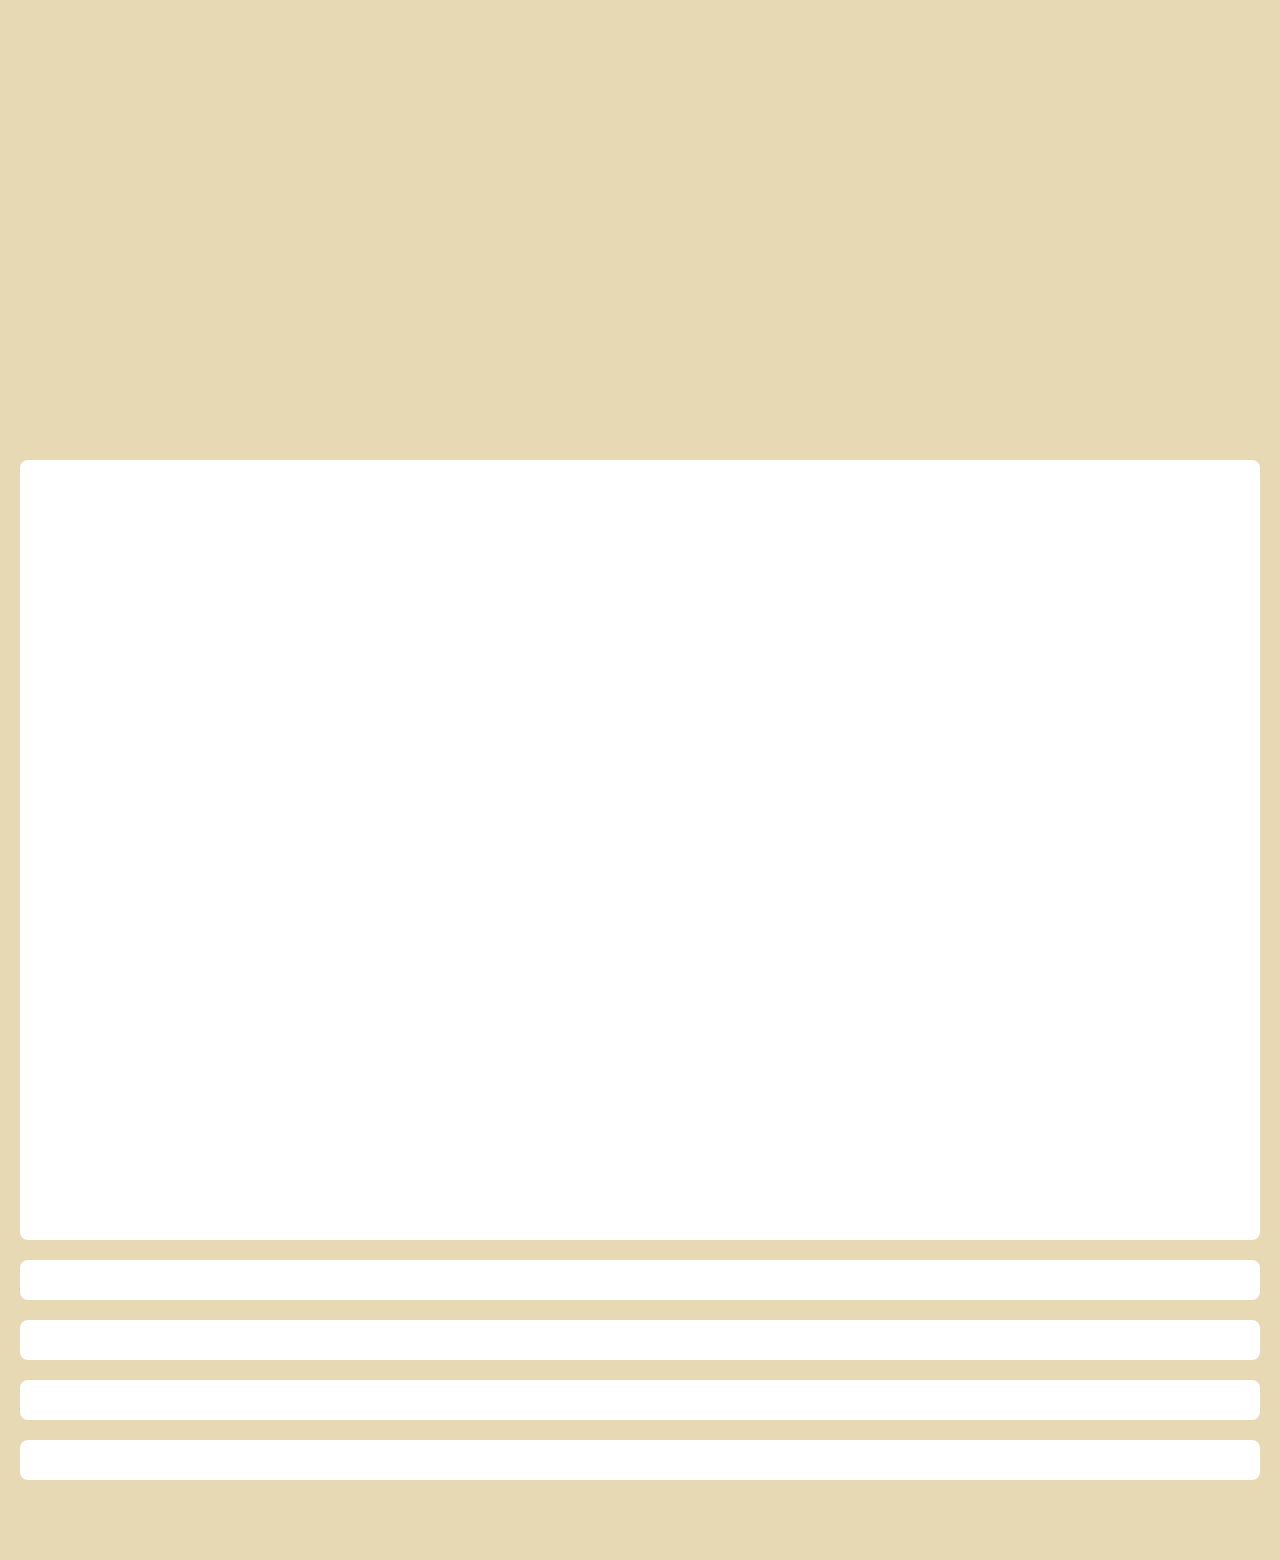
==== index.html @ 67783541 "Merge branch 'main' into feature/fights-map" ====
<!doctype html>
<html>
<head>
<meta charset="utf-8">
    <meta name="description" content="">
    <meta name="viewport" content="width=device-width, initial-scale=1">

    <!-- load bootstrap library -->
    <link href="https://cdn.jsdelivr.net/npm/bootstrap@5.3.3/dist/css/bootstrap.min.css" rel="stylesheet" integrity="sha384-QWTKZyjpPEjISv5WaRU9OFeRpok6YctnYmDr5pNlyT2bRjXh0JMhjY6hW+ALEwIH" crossorigin="anonymous">

    <!-- loading  stylesheet -->
    <link rel="stylesheet" href="css/style.css">
    <!-- TODO: Update title -->
    <title>CSC316 PROJECT </title>
</head>
<body>

<!-- load boostrap script-->
<script src="https://cdn.jsdelivr.net/npm/bootstrap@5.3.3/dist/js/bootstrap.bundle.min.js" integrity="sha384-YvpcrYf0tY3lHB60NNkmXc5s9fDVZLESaAA55NDzOxhy9GkcIdslK1eN7N6jIeHz" crossorigin="anonymous"></script>


<!-- containers for the visualization, one div per frame  -->
<div class="canvas" id="frame1"></div>

<div class="canvas" id="frame2"></div>

<div class="canvas" id="frame3"></div>

<div class="canvas" id="frame4"></div>

<div class="canvas" id="frame4_1"></div>

<div class="canvas" id="frame5">
    <div class="tooltip" id="tooltip"></div>
</div>

<div class="canvas" id="frame6"></div>


<!-- Load D3 -->
<script src="https://d3js.org/d3.v7.min.js"></script>

<!-- TODO: implementation scripts -->
<!--<script src="js/main.js"></script>-->
<script src="js/frame1.js"></script>
<script src="js/fights_network.js"></script>
<script src="js/fights_bubbles.js"></script>
<script src="js/frame4_1_moral_ring.js"></script>
<script src="js/element_bending.js"></script>
<script src="js/themes_timeline.js"></script>
<script src="js/themes.js"></script>

<script>

</script>

</body>
</html>
---- css/style.css ----
/* CSC316 Project Styles */

/* ── GOOGLE FONTS ── */
@import url('https://fonts.googleapis.com/css2?family=Uncial+Antiqua&family=Philosopher:ital,wght@0,400;0,700;1,400&display=swap');

/* ── VARIABLES ── */
:root {
	--parchment:    #e8d9b5;
	--parchment-lt: #f0e6cc;
	--ink:          #2c1f0e;
	--ink-faded:    #5a3e22;
	--ink-ghost:    rgba(44,31,14,0.22);
}

/* ── PAGE ── */
html, body {
	background-color: var(--parchment) !important;
	font-family: 'Philosopher', serif;
	color: var(--ink);
	min-height: 100vh;
}

h1, h2, h3, h4, h5, h6 {
	font-family: 'Uncial Antiqua', cursive;
	color: var(--ink);
	letter-spacing: 0.06em;
}

body {
	margin: 0;
	padding: 0;
	background-color: #ffffff;
	font-family: 'Helvetica Neue', Arial, sans-serif;
}

.canvas {
	width: 100%;
	max-width: 1500px;
	margin: 40px auto;
	display: flex;
	justify-content: center;
	align-items: center;
}

/* Frame 1:Intro */

#frame1 {
	min-height: 400px;
	display: flex;
	justify-content: center;
	background-color: var(--parchment);
	align-items: center;
}

/* Frame 2: Element Bending Visualization */
#frame2 {
	min-height: 780px;
}

#frame2 svg {
	box-shadow: 0 4px 24px rgba(0, 0, 0, 0.4);
	border-radius: 12px;
}

#frame3 {
	display: flex;
	flex-direction: column;
	align-items: center;
	gap: 24px;
	width: 100%;
}

#frame3 svg {
  display: block;
  width: 800px;
  height: 800px;
  margin: 0;
}

.frame3-viz-row {
	display: flex;
	justify-content: center;
	align-items: flex-start;
	gap: 40px;
	width: 100%;
}

.frame3-intro h2 {
	font-family: 'Philosopher', serif;
	font-style: italic;
}
/* Avatar Bubble Chart Styles */

body {
	font-family: 'Segoe UI', Tahoma, Geneva, Verdana, sans-serif;
	margin: 0;
	padding: 20px;
	background-color: white;
}

.canvas {
	background-color: white;
	margin: 20px auto;
	border-radius: 8px;
	/* box-shadow: 0 2px 8px rgba(0, 0, 0, 0.1); */
	padding: 20px;
	max-width: 1250px;
}

svg {
	display: block;
	margin: 0 auto;
	background-color: white;
}

/* Bubble styles */
.bubble {
	cursor: pointer;
	transition: all 0.2s ease;
}

.bubble:hover {
	filter: drop-shadow(0 0 8px rgba(0, 0, 0, 0.4));
}

/* Chart title */
.chart-title {
	fill: #333;
}

/* Book labels */
.book-label {
	opacity: 0.7;
}

/* Tooltip - styles are mostly inline in JS, but adding some backup */
.tooltip {
	line-height: 1.6;
}

.tooltip strong {
	color: #fff;
}

/* Legend */
.legend text {
	fill: #333;
}

/* Optional: Add controls container */
.controls {
	text-align: center;
	margin: 20px 0;
}

.controls button {
	margin: 0 5px;
	padding: 10px 20px;
	border: 2px solid #ddd;
	background: white;
	border-radius: 5px;
	cursor: pointer;
	font-size: 14px;
	transition: all 0.3s ease;
}

.controls button:hover {
	background: #f0f0f0;
	border-color: #999;
}

.controls button.active {
	background: #333;
	color: white;
	border-color: #333;
}

/* Responsive design */
@media (max-width: 1280px) {
	svg {
		max-width: 100%;
		height: auto;
	}
}

/* Frame 6: Theme Timeline  */

#frame6 {
	background-color: var(--parchment);
	padding:10px;
}


/* filter buttons */
#atla-filters {
	display: flex;
	justify-content: center;
	gap: 10px;
	flex-wrap: wrap;
	flex-direction: column;
	margin-bottom: 16px;
}

.atla-btn {
	padding: 7px 18px;
	border: 1.5px solid;
	border-radius: 3px;
	cursor: pointer;
	background: rgba(255,255,255,0.3);
	font-family: 'Uncial Antiqua', cursive;
	font-size: 12px;
	letter-spacing: 0.05em;
	transition: opacity 0.2s, transform 0.15s;
}

.atla-btn:hover   { transform: translateY(-1px); }
.atla-btn.inactive { opacity: 0.35; background: transparent; }

/* chart  */
#atla-vis {
	display: block;
	width: 100%;
	height: 650px;
	background-color: var(--parchment);
}

/* themes hover tooltip */
#atla-tooltip {
	position: fixed;
	pointer-events: none;
	opacity: 0;
	transition: opacity 0.15s;
	z-index: 999;
	max-width: 280px;
}

#atla-tooltip.visible { opacity: 1; }

.atla-tt-inner {
	background: var(--parchment-lt);
	border: 1px solid var(--ink-ghost);
	border-radius: 4px;
	padding: 12px 14px;
	box-shadow: 2px 4px 14px rgba(44,31,14,0.2);
}

#atla-tt-label {
	font-size: 10px;
	color: var(--ink-faded);
	font-style: italic;
	margin: 0 0 3px;
}

#atla-tt-title {
	font-family: 'Uncial Antiqua', cursive;
	font-size: 13px;
	color: var(--ink);
	margin: 0 0 8px;
}

#atla-tt-themes {
	font-size: 11px;
	display: flex;
	gap: 8px;
	flex-wrap: wrap;
	margin-bottom: 8px;
}

#atla-tt-desc {
	font-size: 11px;
	font-style: italic;
	color: var(--ink-faded);
	margin: 0;
	line-height: 1.5;
}
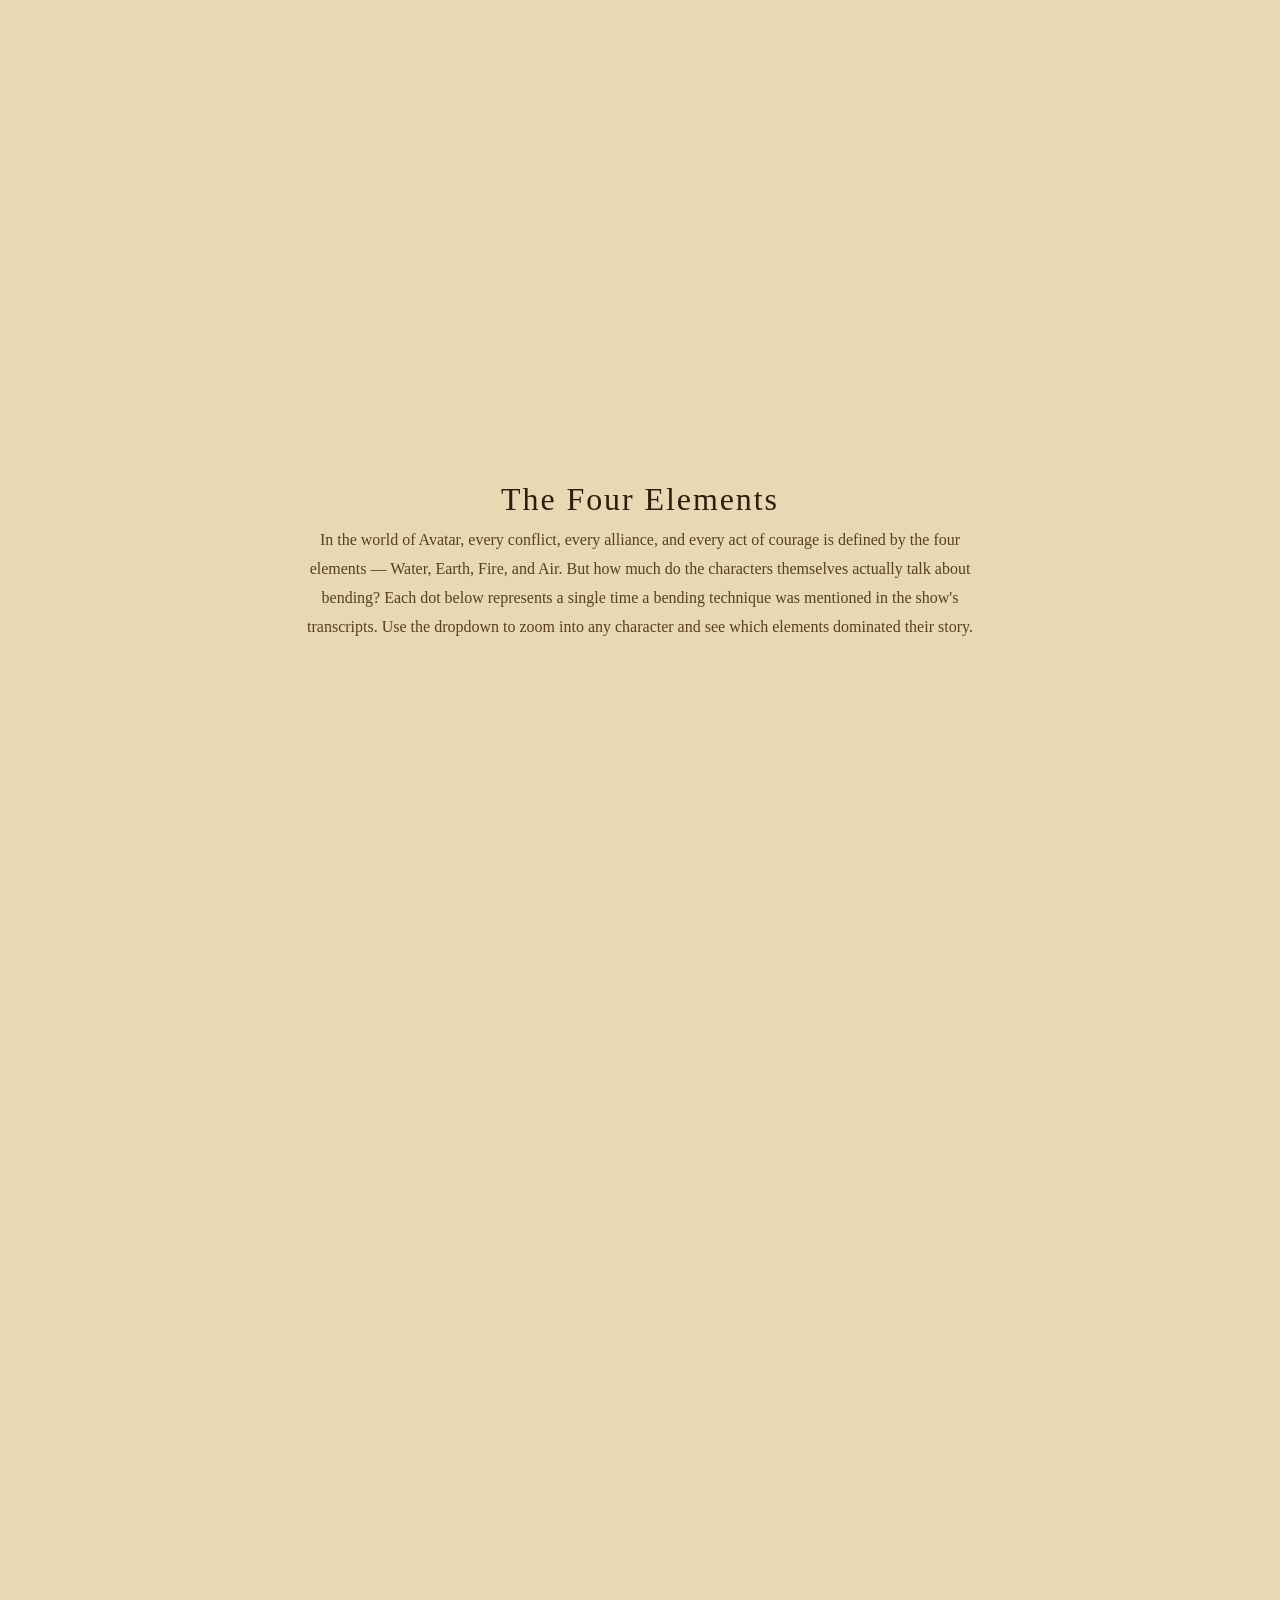
==== commit 176020ff: "Merge pull request #15 from carolinexuxy/feature/element-bending-character-filter Element bending vi" ====
--- a/index.html
+++ b/index.html
@@ -22,6 +22,16 @@
 <!-- containers for the visualization, one div per frame  -->
 <div class="canvas" id="frame1"></div>
 
+<div class="canvas" id="frame2-text" style="flex-direction:column; max-width:720px; text-align:center; padding: 0 24px;">
+  <h2>The Four Elements</h2>
+  <p style="font-size:16px; line-height:1.8; color:var(--ink-faded);">
+    In the world of Avatar, every conflict, every alliance, and every act of courage is defined by the four elements —
+    Water, Earth, Fire, and Air. But how much do the characters themselves actually talk about bending?
+    Each dot below represents a single time a bending technique was mentioned in the show's transcripts.
+    Use the dropdown to zoom into any character and see which elements dominated their story.
+  </p>
+</div>
+
 <div class="canvas" id="frame2"></div>
 
 <div class="canvas" id="frame3"></div>
@@ -43,7 +53,6 @@
 <!-- TODO: implementation scripts -->
 <!--<script src="js/main.js"></script>-->
 <script src="js/frame1.js"></script>
-<script src="js/fights_network.js"></script>
 <script src="js/fights_bubbles.js"></script>
 <script src="js/frame4_1_moral_ring.js"></script>
 <script src="js/element_bending.js"></script>
--- a/css/style.css
+++ b/css/style.css
@@ -17,6 +17,8 @@
 	background-color: var(--parchment) !important;
 	font-family: 'Philosopher', serif;
 	color: var(--ink);
+	margin: 0;
+	padding: 0;
 	min-height: 100vh;
 }
 
@@ -26,23 +28,17 @@
 	letter-spacing: 0.06em;
 }
 
-body {
-	margin: 0;
-	padding: 0;
-	background-color: #ffffff;
-	font-family: 'Helvetica Neue', Arial, sans-serif;
-}
-
 .canvas {
 	width: 100%;
 	max-width: 1500px;
 	margin: 40px auto;
 	display: flex;
+	flex-direction: column;
 	justify-content: center;
 	align-items: center;
 }
 
-/* Frame 1:Intro */
+/* Frame 1: Intro */
 
 #frame1 {
 	min-height: 400px;
@@ -54,63 +50,19 @@
 
 /* Frame 2: Element Bending Visualization */
 #frame2 {
-	min-height: 780px;
-}
-
-#frame2 svg {
-	box-shadow: 0 4px 24px rgba(0, 0, 0, 0.4);
-	border-radius: 12px;
-}
-
-#frame3 {
-	display: flex;
+	min-height: 820px;
 	flex-direction: column;
-	align-items: center;
-	gap: 24px;
-	width: 100%;
-}
-
-#frame3 svg {
-  display: block;
-  width: 800px;
-  height: 800px;
-  margin: 0;
-}
-
-.frame3-viz-row {
-	display: flex;
-	justify-content: center;
-	align-items: flex-start;
-	gap: 40px;
-	width: 100%;
-}
-
-.frame3-intro h2 {
-	font-family: 'Philosopher', serif;
-	font-style: italic;
-}
-/* Avatar Bubble Chart Styles */
-
-body {
-	font-family: 'Segoe UI', Tahoma, Geneva, Verdana, sans-serif;
-	margin: 0;
-	padding: 20px;
-	background-color: white;
-}
-
-.canvas {
-	background-color: white;
-	margin: 20px auto;
-	border-radius: 8px;
-	/* box-shadow: 0 2px 8px rgba(0, 0, 0, 0.1); */
-	padding: 20px;
-	max-width: 1250px;
-}
+}
+
+
+#frame3_1 {
+	overflow-x: auto;
+	overflow-y: auto;
+}/* Avatar Bubble Chart Styles */
 
 svg {
 	display: block;
 	margin: 0 auto;
-	background-color: white;
 }
 
 /* Bubble styles */
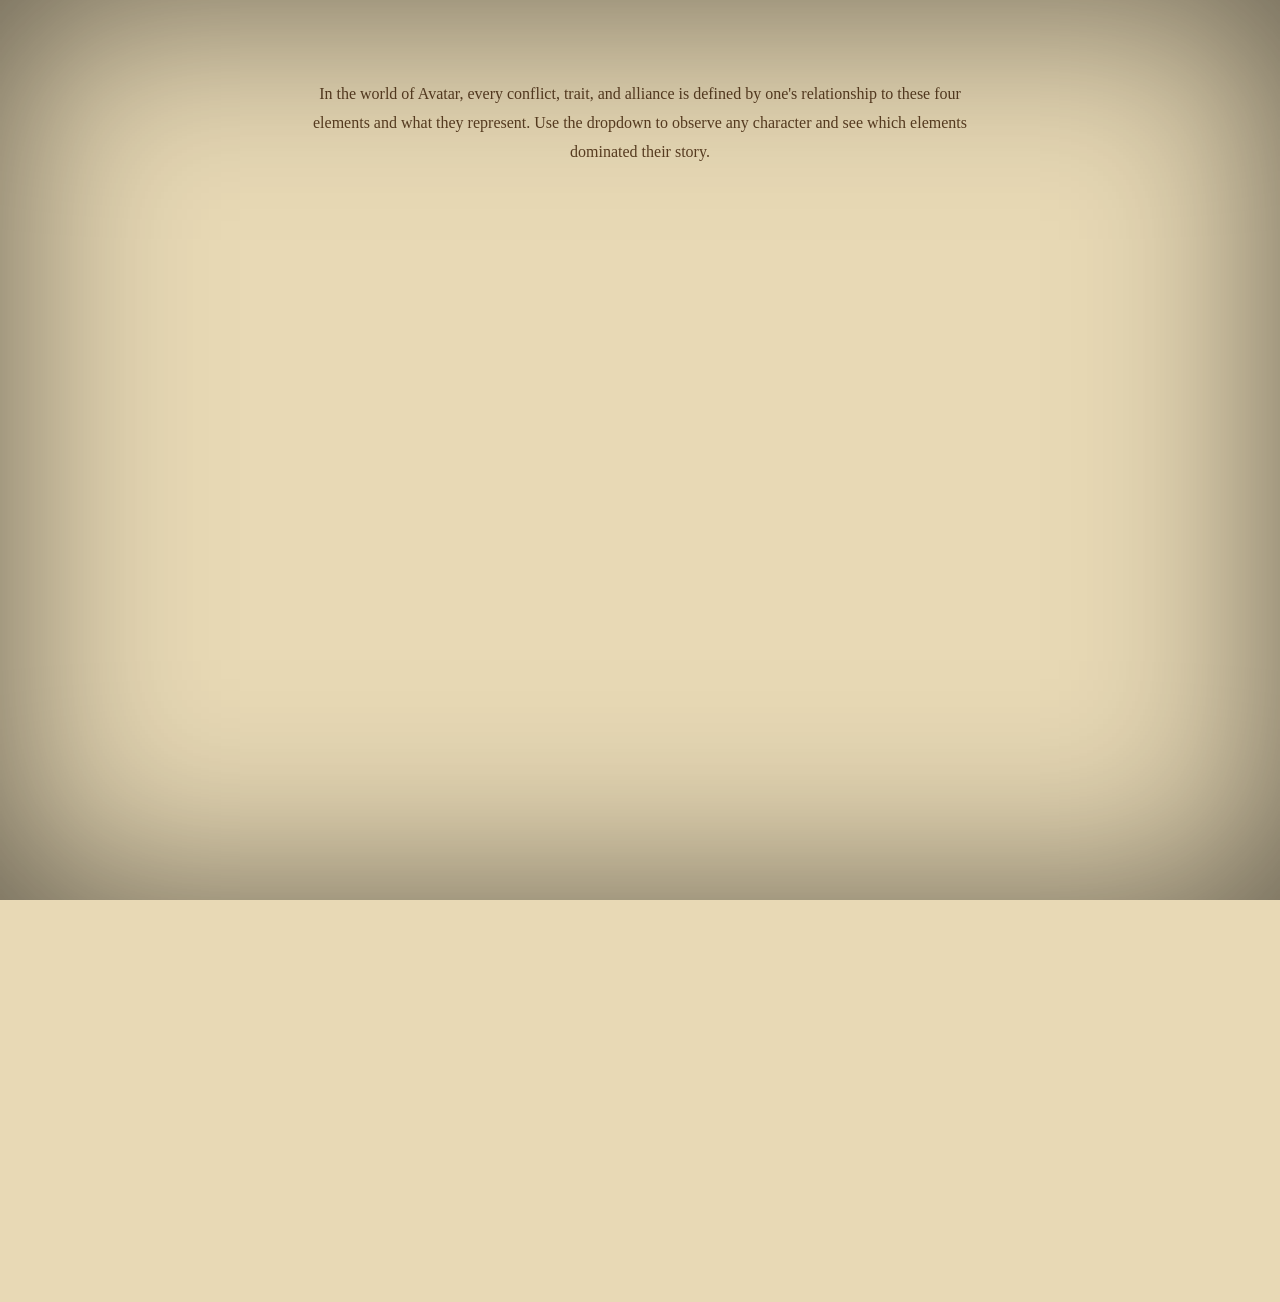
==== commit 2773326c: "Updated Intro frame, included "meet the elements" section"" ====
--- a/index.html
+++ b/index.html
@@ -10,25 +10,20 @@
 
     <!-- loading  stylesheet -->
     <link rel="stylesheet" href="css/style.css">
-    <!-- TODO: Update title -->
-    <title>CSC316 PROJECT </title>
+    <title>CSC316 PROJECT</title>
 </head>
 <body>
 
 <!-- load boostrap script-->
 <script src="https://cdn.jsdelivr.net/npm/bootstrap@5.3.3/dist/js/bootstrap.bundle.min.js" integrity="sha384-YvpcrYf0tY3lHB60NNkmXc5s9fDVZLESaAA55NDzOxhy9GkcIdslK1eN7N6jIeHz" crossorigin="anonymous"></script>
 
-
 <!-- containers for the visualization, one div per frame  -->
 <div class="canvas" id="frame1"></div>
 
 <div class="canvas" id="frame2-text" style="flex-direction:column; max-width:720px; text-align:center; padding: 0 24px;">
-  <h2>The Four Elements</h2>
   <p style="font-size:16px; line-height:1.8; color:var(--ink-faded);">
-    In the world of Avatar, every conflict, every alliance, and every act of courage is defined by the four elements —
-    Water, Earth, Fire, and Air. But how much do the characters themselves actually talk about bending?
-    Each dot below represents a single time a bending technique was mentioned in the show's transcripts.
-    Use the dropdown to zoom into any character and see which elements dominated their story.
+    In the world of Avatar, every conflict, trait, and alliance is defined by one's relationship to these four elements and what they represent.
+    Use the dropdown to observe any character and see which elements dominated their story.
   </p>
 </div>
 
@@ -46,6 +41,7 @@
 
 <div class="canvas" id="frame6"></div>
 
+<div class="vignette"></div>
 
 <!-- Load D3 -->
 <script src="https://d3js.org/d3.v7.min.js"></script>
@@ -53,8 +49,10 @@
 <!-- TODO: implementation scripts -->
 <!--<script src="js/main.js"></script>-->
 <script src="js/frame1.js"></script>
+<script src="js/fights_network.js"></script>
 <script src="js/fights_bubbles.js"></script>
 <script src="js/frame4_1_moral_ring.js"></script>
+<script src="js/elemental_rings.js"></script>
 <script src="js/element_bending.js"></script>
 <script src="js/themes_timeline.js"></script>
 <script src="js/themes.js"></script>
--- a/css/style.css
+++ b/css/style.css
@@ -19,18 +19,28 @@
 	color: var(--ink);
 	margin: 0;
 	padding: 0;
-	min-height: 100vh;
+	overflow-y: auto;
+}
+.vignette {
+	position: fixed;
+	top: 0;
+	left: 0;
+	width: 100%;
+	height: 100%;
+	box-shadow: 0 0 200px rgba(0,0,0,0.6) inset;
+	pointer-events: none; /* Allows clicks to pass through */
+	z-index: 9999; /* Ensures it stays on top */
 }
 
 h1, h2, h3, h4, h5, h6 {
 	font-family: 'Uncial Antiqua', cursive;
-	color: var(--ink);
+	color: var(--ink-faded);
 	letter-spacing: 0.06em;
 }
 
 .canvas {
 	width: 100%;
-	max-width: 1500px;
+	max-width: 100vw;
 	margin: 40px auto;
 	display: flex;
 	flex-direction: column;
@@ -41,11 +51,16 @@
 /* Frame 1: Intro */
 
 #frame1 {
-	min-height: 400px;
-	display: flex;
-	justify-content: center;
-	background-color: var(--parchment);
+	display: flex;
+	justify-content: center;
 	align-items: center;
+}
+
+#frame1 svg {
+	display: block;
+	width: 100%;
+	height: 100%;
+	height: auto;
 }
 
 /* Frame 2: Element Bending Visualization */
@@ -55,10 +70,30 @@
 }
 
 
-#frame3_1 {
-	overflow-x: auto;
-	overflow-y: auto;
-}/* Avatar Bubble Chart Styles */
+#frame3 {
+	display: flex;
+	flex-direction: column;
+	align-items: center;
+	gap: 24px;
+	width: 100%;
+}
+
+#frame3 svg {
+  display: block;
+  width: auto;
+  height: auto;
+  margin: 0;
+}
+
+.frame3-viz-row {
+	display: flex;
+	justify-content: center;
+	align-items: flex-start;
+	gap: 40px;
+	width: 100%;
+}
+
+/* Avatar Bubble Chart Styles */
 
 svg {
 	display: block;
@@ -135,6 +170,25 @@
 	}
 }
 
+/* Frame 4: Character */
+#frame4_1 {
+    font-family: 'Uncial Antiqua', cursive;
+}
+
+.scrollbox::-webkit-scrollbar {
+  width: 0px;
+}
+
+.scrollbox:hover::-webkit-scrollbar {
+  width: 6px;
+}
+
+.scrollbox::-webkit-scrollbar-thumb {
+  background: rgba(0,0,0,0.35);
+  border-radius: 6px;
+}
+
+
 /* Frame 6: Theme Timeline  */
 
 #frame6 {
@@ -149,7 +203,7 @@
 	justify-content: center;
 	gap: 10px;
 	flex-wrap: wrap;
-	flex-direction: column;
+	flex-direction: row;
 	margin-bottom: 16px;
 }
 
@@ -172,7 +226,7 @@
 #atla-vis {
 	display: block;
 	width: 100%;
-	height: 650px;
+	height: 600px;
 	background-color: var(--parchment);
 }
 
@@ -219,7 +273,7 @@
 }
 
 #atla-tt-desc {
-	font-size: 11px;
+	font-size: 13px;
 	font-style: italic;
 	color: var(--ink-faded);
 	margin: 0;
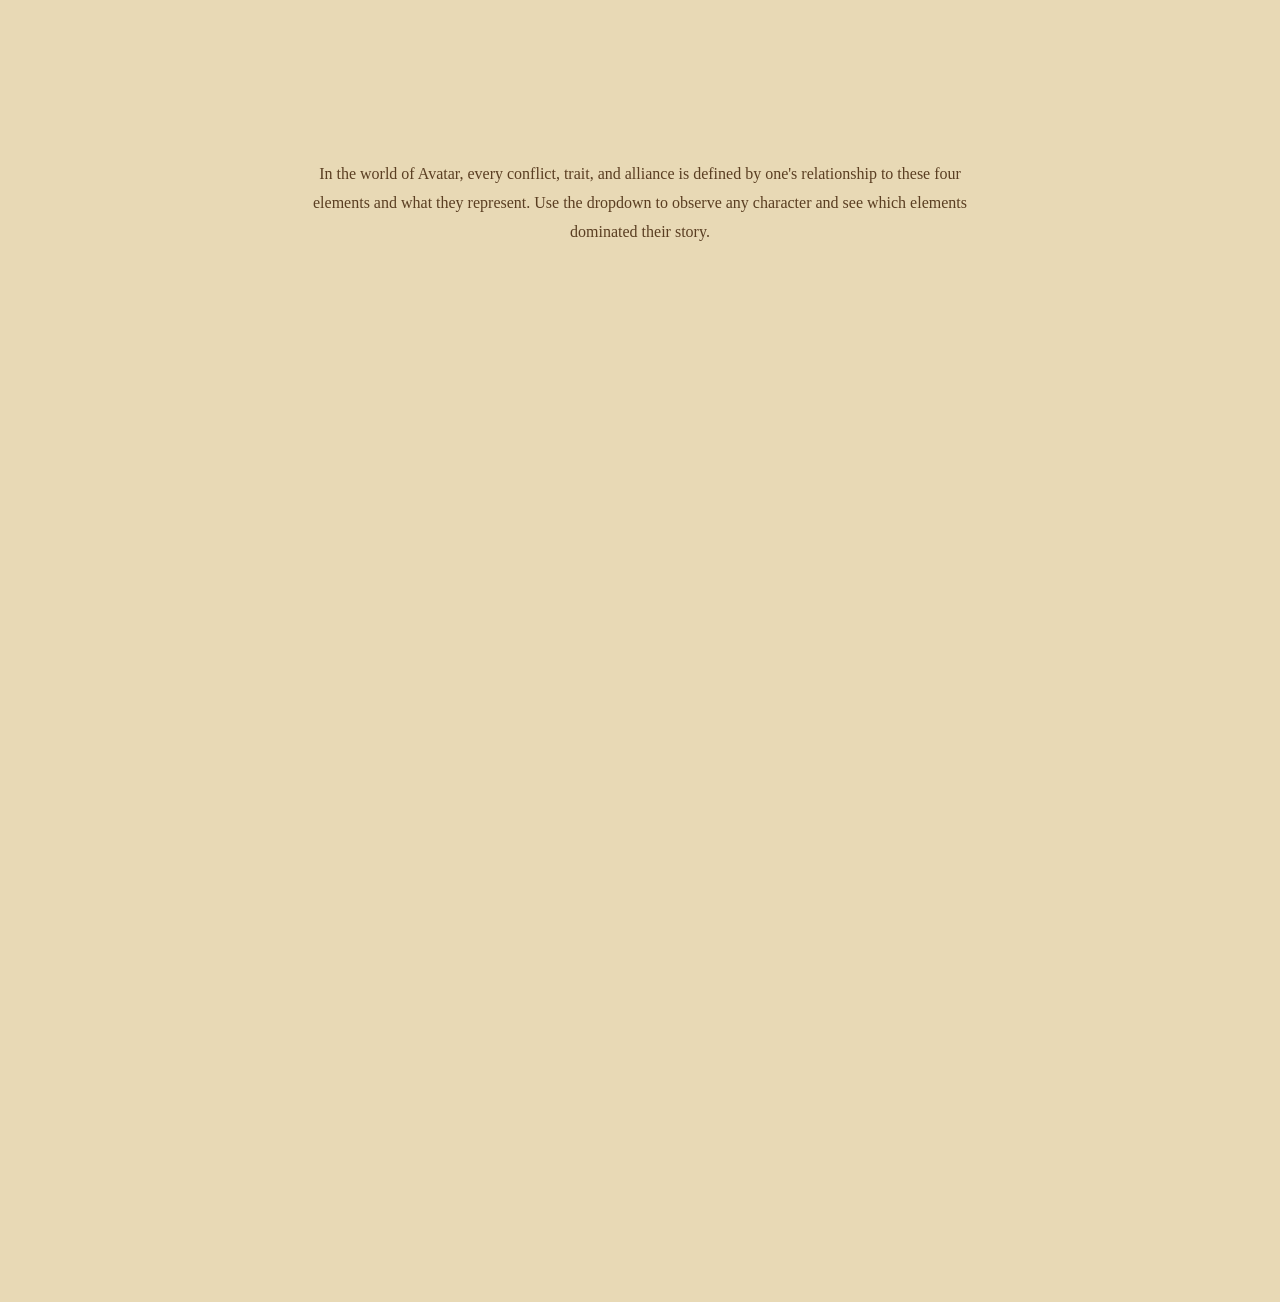
==== commit c607fa70: "improved character growth vis and included character introduction panel" ====
--- a/index.html
+++ b/index.html
@@ -20,20 +20,18 @@
 <!-- containers for the visualization, one div per frame  -->
 <div class="canvas" id="frame1"></div>
 
+<div class="canvas" id="frame4"></div>
+<div class="canvas" id="frame4_1"></div>
+
 <div class="canvas" id="frame2-text" style="flex-direction:column; max-width:720px; text-align:center; padding: 0 24px;">
   <p style="font-size:16px; line-height:1.8; color:var(--ink-faded);">
     In the world of Avatar, every conflict, trait, and alliance is defined by one's relationship to these four elements and what they represent.
     Use the dropdown to observe any character and see which elements dominated their story.
   </p>
 </div>
-
 <div class="canvas" id="frame2"></div>
 
 <div class="canvas" id="frame3"></div>
-
-<div class="canvas" id="frame4"></div>
-
-<div class="canvas" id="frame4_1"></div>
 
 <div class="canvas" id="frame5">
     <div class="tooltip" id="tooltip"></div>
@@ -51,6 +49,7 @@
 <script src="js/frame1.js"></script>
 <script src="js/fights_network.js"></script>
 <script src="js/fights_bubbles.js"></script>
+<script src="js/character.js"></script>
 <script src="js/frame4_1_moral_ring.js"></script>
 <script src="js/elemental_rings.js"></script>
 <script src="js/element_bending.js"></script>
--- a/css/style.css
+++ b/css/style.css
@@ -27,7 +27,7 @@
 	left: 0;
 	width: 100%;
 	height: 100%;
-	box-shadow: 0 0 200px rgba(0,0,0,0.6) inset;
+	/* box-shadow: 0 0 200px rgba(0,0,0,0.6) inset; */
 	pointer-events: none; /* Allows clicks to pass through */
 	z-index: 9999; /* Ensures it stays on top */
 }
@@ -171,16 +171,18 @@
 }
 
 /* Frame 4: Character */
-#frame4_1 {
+/* #frame4_1 {
     font-family: 'Uncial Antiqua', cursive;
-}
+} */
 
 .scrollbox::-webkit-scrollbar {
   width: 0px;
+  height: 0px;
 }
 
 .scrollbox:hover::-webkit-scrollbar {
   width: 6px;
+  height: 8px;
 }
 
 .scrollbox::-webkit-scrollbar-thumb {
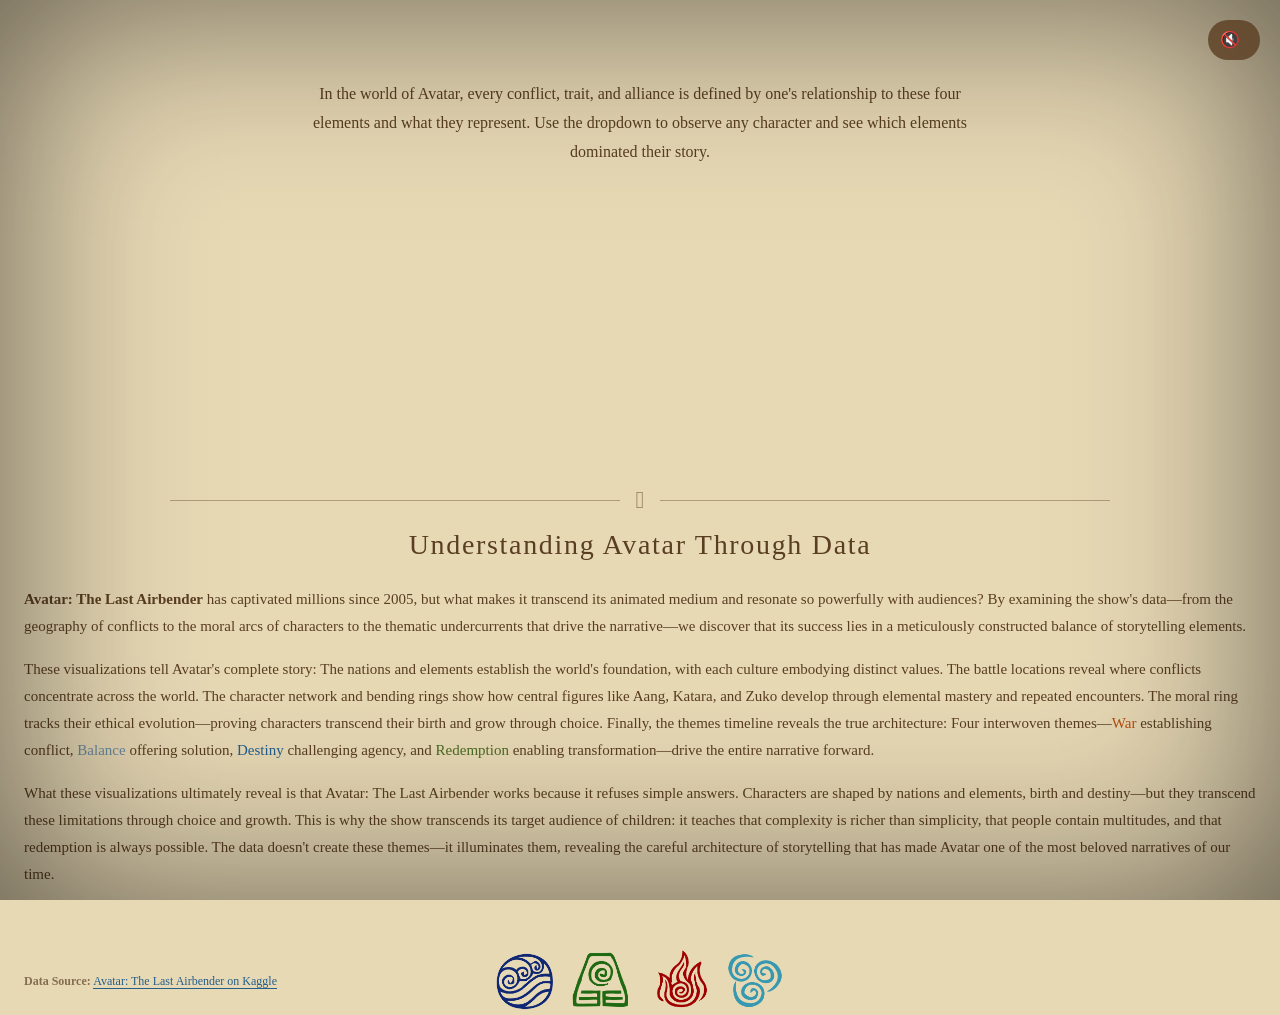
==== commit 7fd8e8cd: "Added: - concluding paragraph - background music (ATLA theme extended) +  volume slider Note: the 4 " ====
--- a/index.html
+++ b/index.html
@@ -1,5 +1,5 @@
 <!doctype html>
-<html>
+<html data-bs-theme="light">
 <head>
 <meta charset="utf-8">
     <meta name="description" content="">
@@ -11,8 +11,25 @@
     <!-- loading  stylesheet -->
     <link rel="stylesheet" href="css/style.css">
     <title>CSC316 PROJECT</title>
+    <style>
+        #audio-control:hover #volume-slider {
+            width: 100px !important;
+            opacity: 1 !important;
+        }
+    </style>
 </head>
 <body>
+
+<!-- Background Audio -->
+<audio id="bg-audio" autoplay loop style="display: none;">
+    <source src="img/ATLA-Music.mp3" type="audio/mpeg">
+</audio>
+
+<!-- Audio Control Button -->
+<div id="audio-control" style="position: fixed; top: 20px; right: 20px; z-index: 10000; display: flex; align-items: center; gap: 8px; background: rgba(90, 62, 34, 0.8); padding: 8px 12px; border-radius: 20px; transition: width 0.3s ease;">
+    <button id="audio-toggle" style="padding: 0; background: none; border: none; color: #e8d9b5; font-size: 16px; cursor: pointer; flex-shrink: 0;">🔊</button>
+    <input id="volume-slider" type="range" min="0" max="100" value="30" style="width: 0px; opacity: 0; cursor: pointer; accent-color: #b84e10; transition: width 0.3s ease, opacity 0.3s ease;">
+</div>
 
 <!-- load boostrap script-->
 <script src="https://cdn.jsdelivr.net/npm/bootstrap@5.3.3/dist/js/bootstrap.bundle.min.js" integrity="sha384-YvpcrYf0tY3lHB60NNkmXc5s9fDVZLESaAA55NDzOxhy9GkcIdslK1eN7N6jIeHz" crossorigin="anonymous"></script>
@@ -20,18 +37,20 @@
 <!-- containers for the visualization, one div per frame  -->
 <div class="canvas" id="frame1"></div>
 
-<div class="canvas" id="frame4"></div>
-<div class="canvas" id="frame4_1"></div>
-
 <div class="canvas" id="frame2-text" style="flex-direction:column; max-width:720px; text-align:center; padding: 0 24px;">
   <p style="font-size:16px; line-height:1.8; color:var(--ink-faded);">
     In the world of Avatar, every conflict, trait, and alliance is defined by one's relationship to these four elements and what they represent.
     Use the dropdown to observe any character and see which elements dominated their story.
   </p>
 </div>
+
 <div class="canvas" id="frame2"></div>
 
 <div class="canvas" id="frame3"></div>
+
+<div class="canvas" id="frame4"></div>
+
+<div class="canvas" id="frame4-1"></div>
 
 <div class="canvas" id="frame5">
     <div class="tooltip" id="tooltip"></div>
@@ -39,7 +58,11 @@
 
 <div class="canvas" id="frame6"></div>
 
+
 <div class="vignette"></div>
+
+<!-- Summary Section -->
+<div id="summary"></div>
 
 <!-- Load D3 -->
 <script src="https://d3js.org/d3.v7.min.js"></script>
@@ -49,15 +72,62 @@
 <script src="js/frame1.js"></script>
 <script src="js/fights_network.js"></script>
 <script src="js/fights_bubbles.js"></script>
-<script src="js/character.js"></script>
 <script src="js/frame4_1_moral_ring.js"></script>
 <script src="js/elemental_rings.js"></script>
 <script src="js/element_bending.js"></script>
 <script src="js/themes_timeline.js"></script>
 <script src="js/themes.js"></script>
+<script src="js/summary.js"></script>
 
 <script>
+// Background Audio Toggle and Volume Control
+const bgAudio = document.getElementById("bg-audio");
+const audioToggle = document.getElementById("audio-toggle");
+const volumeSlider = document.getElementById("volume-slider");
+let isPlaying = true;
 
+// Set initial volume
+bgAudio.volume = 0.3;
+
+// Try to autoplay (browsers require user interaction for audio)
+bgAudio.play().catch(() => {
+    isPlaying = false;
+    audioToggle.textContent = "🔇";
+});
+
+// Toggle mute/unmute
+audioToggle.addEventListener("click", () => {
+    if (isPlaying) {
+        bgAudio.pause();
+        audioToggle.textContent = "🔇";
+        isPlaying = false;
+    } else {
+        bgAudio.play();
+        audioToggle.textContent = "🔊";
+        isPlaying = true;
+    }
+});
+
+// Volume slider control
+volumeSlider.addEventListener("input", (e) => {
+    const volume = e.target.value / 100;
+    bgAudio.volume = volume;
+    
+    // Update icon based on volume
+    if (volume === 0) {
+        audioToggle.textContent = "🔇";
+    } else if (volume < 0.5) {
+        audioToggle.textContent = "🔉";
+    } else {
+        audioToggle.textContent = "🔊";
+    }
+});
+
+// Update button state if audio ends
+bgAudio.addEventListener("ended", () => {
+    bgAudio.currentTime = 0;
+    bgAudio.play();
+});
 </script>
 
 </body>
--- a/css/style.css
+++ b/css/style.css
@@ -9,31 +9,32 @@
 	--parchment-lt: #f0e6cc;
 	--ink:          #2c1f0e;
 	--ink-faded:    #5a3e22;
-	--ink-ghost:    rgba(44,31,14,0.22);
+	--ink-ghost:    rgb(44 31 14 / 22%);
 }
 
 /* ── PAGE ── */
 html, body {
 	background-color: var(--parchment) !important;
-	font-family: 'Philosopher', serif;
+	font-family: Philosopher, serif;
 	color: var(--ink);
 	margin: 0;
 	padding: 0;
 	overflow-y: auto;
 }
+
 .vignette {
 	position: fixed;
 	top: 0;
 	left: 0;
 	width: 100%;
 	height: 100%;
-	/* box-shadow: 0 0 200px rgba(0,0,0,0.6) inset; */
+	box-shadow: 0 0 200px rgb(0 0 0 / 60%) inset;
 	pointer-events: none; /* Allows clicks to pass through */
 	z-index: 9999; /* Ensures it stays on top */
 }
 
 h1, h2, h3, h4, h5, h6 {
-	font-family: 'Uncial Antiqua', cursive;
+	font-family: "Uncial Antiqua", cursive;
 	color: var(--ink-faded);
 	letter-spacing: 0.06em;
 }
@@ -48,6 +49,13 @@
 	align-items: center;
 }
 
+/* Avatar Bubble Chart Styles */
+
+svg {
+	display: block;
+	margin: 0 auto;
+}
+
 /* Frame 1: Intro */
 
 #frame1 {
@@ -63,43 +71,6 @@
 	height: auto;
 }
 
-/* Frame 2: Element Bending Visualization */
-#frame2 {
-	min-height: 820px;
-	flex-direction: column;
-}
-
-
-#frame3 {
-	display: flex;
-	flex-direction: column;
-	align-items: center;
-	gap: 24px;
-	width: 100%;
-}
-
-#frame3 svg {
-  display: block;
-  width: auto;
-  height: auto;
-  margin: 0;
-}
-
-.frame3-viz-row {
-	display: flex;
-	justify-content: center;
-	align-items: flex-start;
-	gap: 40px;
-	width: 100%;
-}
-
-/* Avatar Bubble Chart Styles */
-
-svg {
-	display: block;
-	margin: 0 auto;
-}
-
 /* Bubble styles */
 .bubble {
 	cursor: pointer;
@@ -107,7 +78,7 @@
 }
 
 .bubble:hover {
-	filter: drop-shadow(0 0 8px rgba(0, 0, 0, 0.4));
+	filter: drop-shadow(0 0 8px rgb(0 0 0 / 40%));
 }
 
 /* Chart title */
@@ -171,23 +142,21 @@
 }
 
 /* Frame 4: Character */
-/* #frame4_1 {
-    font-family: 'Uncial Antiqua', cursive;
-} */
+#frame4-1 {
+	font-family: "Uncial Antiqua", cursive;
+}
 
 .scrollbox::-webkit-scrollbar {
-  width: 0px;
-  height: 0px;
+	width: 0;
 }
 
 .scrollbox:hover::-webkit-scrollbar {
-  width: 6px;
-  height: 8px;
+	width: 6px;
 }
 
 .scrollbox::-webkit-scrollbar-thumb {
-  background: rgba(0,0,0,0.35);
-  border-radius: 6px;
+	background: rgb(0 0 0 / 35%);
+	border-radius: 6px;
 }
 
 
@@ -205,8 +174,11 @@
 	justify-content: center;
 	gap: 10px;
 	flex-wrap: wrap;
-	flex-direction: row;
-	margin-bottom: 16px;
+	margin: 20px auto -4px;
+	max-width: 1400px;
+	width: 100%;
+	position: relative;
+	z-index: 10;
 }
 
 .atla-btn {
@@ -214,22 +186,30 @@
 	border: 1.5px solid;
 	border-radius: 3px;
 	cursor: pointer;
-	background: rgba(255,255,255,0.3);
-	font-family: 'Uncial Antiqua', cursive;
+	background: rgb(255 255 255 / 30%);
+	font-family: "Uncial Antiqua", cursive;
 	font-size: 12px;
 	letter-spacing: 0.05em;
 	transition: opacity 0.2s, transform 0.15s;
 }
 
-.atla-btn:hover   { transform: translateY(-1px); }
-.atla-btn.inactive { opacity: 0.35; background: transparent; }
+.atla-btn:hover {
+	transform: translateY(-1px);
+}
+
+.atla-btn.inactive {
+	opacity: 0.35;
+	background: transparent;
+}
 
 /* chart  */
 #atla-vis {
 	display: block;
 	width: 100%;
-	height: 600px;
+	max-width: 1400px;
+	height: auto;
 	background-color: var(--parchment);
+	margin: 0 auto;
 }
 
 /* themes hover tooltip */
@@ -249,7 +229,7 @@
 	border: 1px solid var(--ink-ghost);
 	border-radius: 4px;
 	padding: 12px 14px;
-	box-shadow: 2px 4px 14px rgba(44,31,14,0.2);
+	box-shadow: 2px 4px 14px rgb(44 31 14 / 20%);
 }
 
 #atla-tt-label {
@@ -260,7 +240,7 @@
 }
 
 #atla-tt-title {
-	font-family: 'Uncial Antiqua', cursive;
+	font-family: "Uncial Antiqua", cursive;
 	font-size: 13px;
 	color: var(--ink);
 	margin: 0 0 8px;
@@ -282,3 +262,81 @@
 	line-height: 1.5;
 }
 
+/* help icon */
+.atla-help-icon {
+	position: relative;
+	display: inline-flex;
+	justify-content: center;
+	align-items: center;
+	width: 28px;
+	height: 28px;
+	border: 1.5px solid var(--ink-faded);
+	border-radius: 50%;
+	background: rgb(255 255 255 / 30%);
+	color: var(--ink-faded);
+	font-family: "Uncial Antiqua", cursive;
+	font-size: 16px;
+	font-weight: bold;
+	cursor: pointer;
+	transition: transform 0.15s, background 0.2s, box-shadow 0.2s;
+	margin-left: 8px;
+	user-select: none;
+}
+
+.atla-help-icon:hover {
+	transform: translateY(-1px);
+	background: rgb(255 255 255 / 50%);
+}
+
+.atla-help-icon.active {
+	background: rgb(255 255 255 / 60%);
+	box-shadow: inset 0 1px 3px rgb(0 0 0 / 20%);
+}
+
+/* instructional tooltips on chart */
+.atla-instruction-tooltip rect {
+	opacity: 0.95;
+}
+
+.atla-instruction-tooltip text {
+	pointer-events: none;
+}
+
+/* Brush selection */
+.brush {
+	cursor: crosshair;
+}
+
+.brush .overlay {
+	cursor: crosshair;
+}
+
+.brush .selection {
+	stroke: #fff;
+	stroke-width: 1.5;
+	fill: rgb(90 62 34 / 45%);
+	opacity: 1;
+}
+
+.brush .handle {
+	display: none;
+}
+
+/* Stats panel */
+#atla-stats-panel {
+	line-height: 1.6;
+	font-size: 13px;
+	box-shadow: 2px 2px 6px rgb(0 0 0 / 20%);
+	margin: 0 auto;
+}
+
+/* Summary section */
+#summary {
+	width: 100%;
+	background-color: var(--parchment);
+	padding: 20px 0 0 0;
+	margin: -20px 0 0 0;
+}
+
+
+
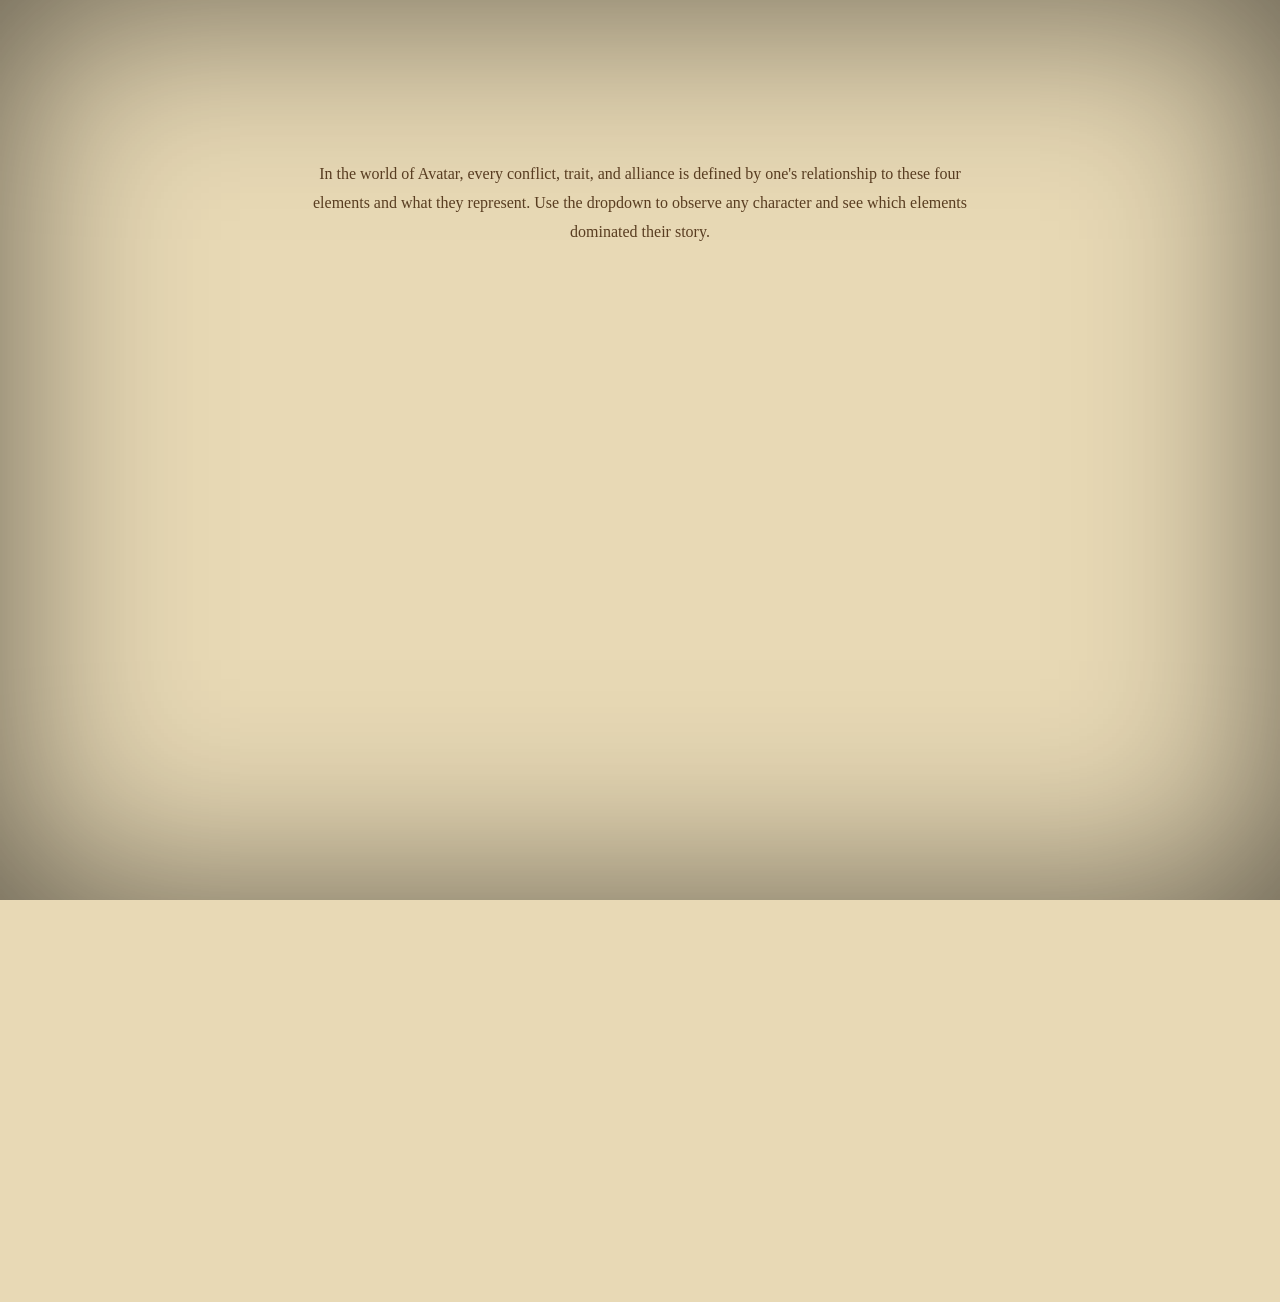
==== commit 1aecc676: "fixed conflicts" ====
--- a/index.html
+++ b/index.html
@@ -1,5 +1,5 @@
 <!doctype html>
-<html data-bs-theme="light">
+<html>
 <head>
 <meta charset="utf-8">
     <meta name="description" content="">
@@ -11,25 +11,8 @@
     <!-- loading  stylesheet -->
     <link rel="stylesheet" href="css/style.css">
     <title>CSC316 PROJECT</title>
-    <style>
-        #audio-control:hover #volume-slider {
-            width: 100px !important;
-            opacity: 1 !important;
-        }
-    </style>
 </head>
 <body>
-
-<!-- Background Audio -->
-<audio id="bg-audio" autoplay loop style="display: none;">
-    <source src="img/ATLA-Music.mp3" type="audio/mpeg">
-</audio>
-
-<!-- Audio Control Button -->
-<div id="audio-control" style="position: fixed; top: 20px; right: 20px; z-index: 10000; display: flex; align-items: center; gap: 8px; background: rgba(90, 62, 34, 0.8); padding: 8px 12px; border-radius: 20px; transition: width 0.3s ease;">
-    <button id="audio-toggle" style="padding: 0; background: none; border: none; color: #e8d9b5; font-size: 16px; cursor: pointer; flex-shrink: 0;">🔊</button>
-    <input id="volume-slider" type="range" min="0" max="100" value="30" style="width: 0px; opacity: 0; cursor: pointer; accent-color: #b84e10; transition: width 0.3s ease, opacity 0.3s ease;">
-</div>
 
 <!-- load boostrap script-->
 <script src="https://cdn.jsdelivr.net/npm/bootstrap@5.3.3/dist/js/bootstrap.bundle.min.js" integrity="sha384-YvpcrYf0tY3lHB60NNkmXc5s9fDVZLESaAA55NDzOxhy9GkcIdslK1eN7N6jIeHz" crossorigin="anonymous"></script>
@@ -37,20 +20,18 @@
 <!-- containers for the visualization, one div per frame  -->
 <div class="canvas" id="frame1"></div>
 
+<div class="canvas" id="frame4"></div>
+<div class="canvas" id="frame4-1"></div>
+
 <div class="canvas" id="frame2-text" style="flex-direction:column; max-width:720px; text-align:center; padding: 0 24px;">
   <p style="font-size:16px; line-height:1.8; color:var(--ink-faded);">
     In the world of Avatar, every conflict, trait, and alliance is defined by one's relationship to these four elements and what they represent.
     Use the dropdown to observe any character and see which elements dominated their story.
   </p>
 </div>
-
 <div class="canvas" id="frame2"></div>
 
 <div class="canvas" id="frame3"></div>
-
-<div class="canvas" id="frame4"></div>
-
-<div class="canvas" id="frame4-1"></div>
 
 <div class="canvas" id="frame5">
     <div class="tooltip" id="tooltip"></div>
@@ -58,11 +39,7 @@
 
 <div class="canvas" id="frame6"></div>
 
-
 <div class="vignette"></div>
-
-<!-- Summary Section -->
-<div id="summary"></div>
 
 <!-- Load D3 -->
 <script src="https://d3js.org/d3.v7.min.js"></script>
@@ -72,62 +49,15 @@
 <script src="js/frame1.js"></script>
 <script src="js/fights_network.js"></script>
 <script src="js/fights_bubbles.js"></script>
+<script src="js/character.js"></script>
 <script src="js/frame4_1_moral_ring.js"></script>
 <script src="js/elemental_rings.js"></script>
 <script src="js/element_bending.js"></script>
 <script src="js/themes_timeline.js"></script>
 <script src="js/themes.js"></script>
-<script src="js/summary.js"></script>
 
 <script>
-// Background Audio Toggle and Volume Control
-const bgAudio = document.getElementById("bg-audio");
-const audioToggle = document.getElementById("audio-toggle");
-const volumeSlider = document.getElementById("volume-slider");
-let isPlaying = true;
 
-// Set initial volume
-bgAudio.volume = 0.3;
-
-// Try to autoplay (browsers require user interaction for audio)
-bgAudio.play().catch(() => {
-    isPlaying = false;
-    audioToggle.textContent = "🔇";
-});
-
-// Toggle mute/unmute
-audioToggle.addEventListener("click", () => {
-    if (isPlaying) {
-        bgAudio.pause();
-        audioToggle.textContent = "🔇";
-        isPlaying = false;
-    } else {
-        bgAudio.play();
-        audioToggle.textContent = "🔊";
-        isPlaying = true;
-    }
-});
-
-// Volume slider control
-volumeSlider.addEventListener("input", (e) => {
-    const volume = e.target.value / 100;
-    bgAudio.volume = volume;
-    
-    // Update icon based on volume
-    if (volume === 0) {
-        audioToggle.textContent = "🔇";
-    } else if (volume < 0.5) {
-        audioToggle.textContent = "🔉";
-    } else {
-        audioToggle.textContent = "🔊";
-    }
-});
-
-// Update button state if audio ends
-bgAudio.addEventListener("ended", () => {
-    bgAudio.currentTime = 0;
-    bgAudio.play();
-});
 </script>
 
 </body>
--- a/css/style.css
+++ b/css/style.css
@@ -34,7 +34,7 @@
 }
 
 h1, h2, h3, h4, h5, h6 {
-	font-family: "Uncial Antiqua", cursive;
+	font-family: 'Uncial Antiqua', cursive;
 	color: var(--ink-faded);
 	letter-spacing: 0.06em;
 }
@@ -45,6 +45,14 @@
 	margin: 40px auto;
 	display: flex;
 	flex-direction: column;
+	justify-content: center;
+	align-items: center;
+}
+
+/* Frame 1: Intro */
+
+#frame1 {
+	display: flex;
 	justify-content: center;
 	align-items: center;
 }
@@ -56,19 +64,40 @@
 	margin: 0 auto;
 }
 
-/* Frame 1: Intro */
-
-#frame1 {
-	display: flex;
-	justify-content: center;
-	align-items: center;
-}
-
 #frame1 svg {
 	display: block;
 	width: 100%;
-	height: 100%;
 	height: auto;
+}
+
+/* Frame 2: Element Bending Visualization */
+#frame2 {
+	min-height: 820px;
+	flex-direction: column;
+}
+
+
+#frame3 {
+	display: flex;
+	flex-direction: column;
+	align-items: center;
+	gap: 24px;
+	width: 100%;
+}
+
+#frame3 svg {
+  display: block;
+  width: auto;
+  height: auto;
+  margin: 0;
+}
+
+.frame3-viz-row {
+	display: flex;
+	justify-content: center;
+	align-items: flex-start;
+	gap: 40px;
+	width: 100%;
 }
 
 /* Bubble styles */
@@ -134,7 +163,7 @@
 }
 
 /* Responsive design */
-@media (max-width: 1280px) {
+@media (width <= 1280px) {
 	svg {
 		max-width: 100%;
 		height: auto;
@@ -142,21 +171,24 @@
 }
 
 /* Frame 4: Character */
-#frame4-1 {
-	font-family: "Uncial Antiqua", cursive;
-}
+
+/* #frame4_1 {
+    font-family: 'Uncial Antiqua', cursive;
+} */
 
 .scrollbox::-webkit-scrollbar {
-	width: 0;
+  width: 0;
+  height: 0;
 }
 
 .scrollbox:hover::-webkit-scrollbar {
-	width: 6px;
+  width: 6px;
+  height: 8px;
 }
 
 .scrollbox::-webkit-scrollbar-thumb {
-	background: rgb(0 0 0 / 35%);
-	border-radius: 6px;
+  background: rgb(0 0 0 / 35%);
+  border-radius: 6px;
 }
 
 
@@ -164,7 +196,7 @@
 
 #frame6 {
 	background-color: var(--parchment);
-	padding:10px;
+	padding: 10px;
 }
 
 
@@ -173,12 +205,8 @@
 	display: flex;
 	justify-content: center;
 	gap: 10px;
-	flex-wrap: wrap;
-	margin: 20px auto -4px;
-	max-width: 1400px;
-	width: 100%;
-	position: relative;
-	z-index: 10;
+	flex-flow: row wrap;
+	margin-bottom: 16px;
 }
 
 .atla-btn {
@@ -206,10 +234,8 @@
 #atla-vis {
 	display: block;
 	width: 100%;
-	max-width: 1400px;
-	height: auto;
+	height: 600px;
 	background-color: var(--parchment);
-	margin: 0 auto;
 }
 
 /* themes hover tooltip */
@@ -222,7 +248,9 @@
 	max-width: 280px;
 }
 
-#atla-tooltip.visible { opacity: 1; }
+#atla-tooltip.visible {
+	opacity: 1;
+}
 
 .atla-tt-inner {
 	background: var(--parchment-lt);
@@ -262,81 +290,3 @@
 	line-height: 1.5;
 }
 
-/* help icon */
-.atla-help-icon {
-	position: relative;
-	display: inline-flex;
-	justify-content: center;
-	align-items: center;
-	width: 28px;
-	height: 28px;
-	border: 1.5px solid var(--ink-faded);
-	border-radius: 50%;
-	background: rgb(255 255 255 / 30%);
-	color: var(--ink-faded);
-	font-family: "Uncial Antiqua", cursive;
-	font-size: 16px;
-	font-weight: bold;
-	cursor: pointer;
-	transition: transform 0.15s, background 0.2s, box-shadow 0.2s;
-	margin-left: 8px;
-	user-select: none;
-}
-
-.atla-help-icon:hover {
-	transform: translateY(-1px);
-	background: rgb(255 255 255 / 50%);
-}
-
-.atla-help-icon.active {
-	background: rgb(255 255 255 / 60%);
-	box-shadow: inset 0 1px 3px rgb(0 0 0 / 20%);
-}
-
-/* instructional tooltips on chart */
-.atla-instruction-tooltip rect {
-	opacity: 0.95;
-}
-
-.atla-instruction-tooltip text {
-	pointer-events: none;
-}
-
-/* Brush selection */
-.brush {
-	cursor: crosshair;
-}
-
-.brush .overlay {
-	cursor: crosshair;
-}
-
-.brush .selection {
-	stroke: #fff;
-	stroke-width: 1.5;
-	fill: rgb(90 62 34 / 45%);
-	opacity: 1;
-}
-
-.brush .handle {
-	display: none;
-}
-
-/* Stats panel */
-#atla-stats-panel {
-	line-height: 1.6;
-	font-size: 13px;
-	box-shadow: 2px 2px 6px rgb(0 0 0 / 20%);
-	margin: 0 auto;
-}
-
-/* Summary section */
-#summary {
-	width: 100%;
-	background-color: var(--parchment);
-	padding: 20px 0 0 0;
-	margin: -20px 0 0 0;
-}
-
-
-
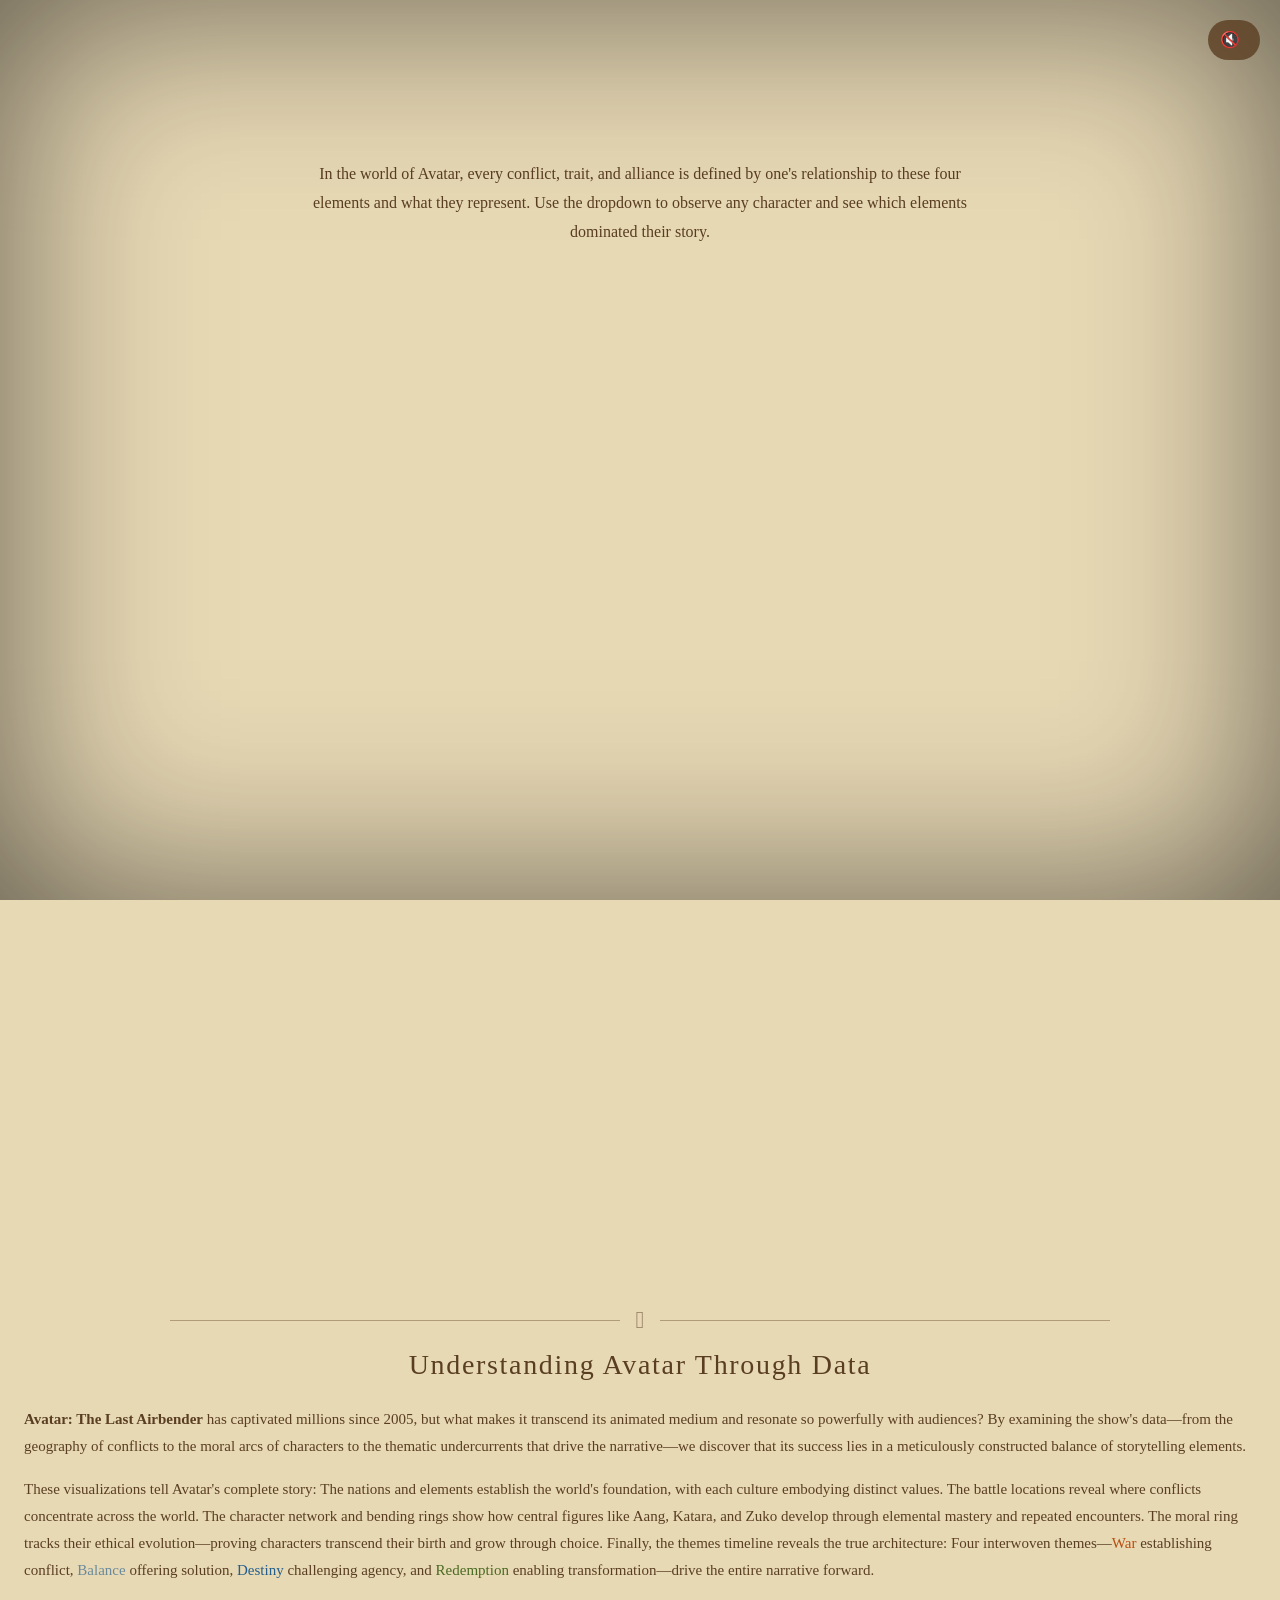
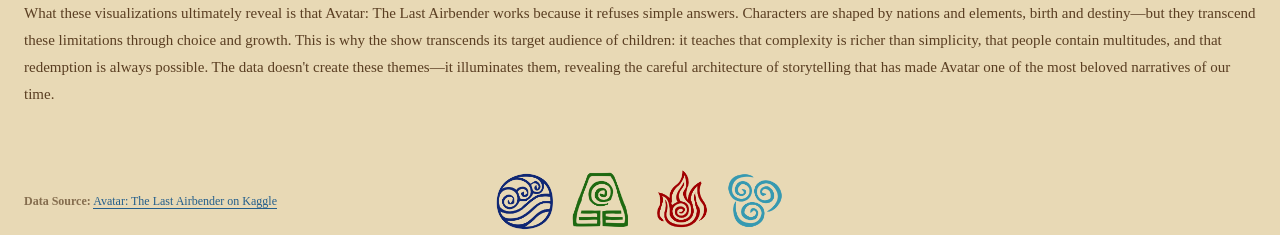
==== commit cf9a4bbb: "Merge pull request #26 from carolinexuxy/conclusion Conclusion" ====
--- a/index.html
+++ b/index.html
@@ -11,8 +11,25 @@
     <!-- loading  stylesheet -->
     <link rel="stylesheet" href="css/style.css">
     <title>CSC316 PROJECT</title>
+    <style>
+        #audio-control:hover #volume-slider {
+            width: 100px !important;
+            opacity: 1 !important;
+        }
+    </style>
 </head>
 <body>
+
+<!-- Background Audio -->
+<audio id="bg-audio" autoplay loop style="display: none;">
+    <source src="img/ATLA-Music.mp3" type="audio/mpeg">
+</audio>
+
+<!-- Audio Control Button -->
+<div id="audio-control" style="position: fixed; top: 20px; right: 20px; z-index: 10000; display: flex; align-items: center; gap: 8px; background: rgba(90, 62, 34, 0.8); padding: 8px 12px; border-radius: 20px; transition: width 0.3s ease;">
+    <button id="audio-toggle" style="padding: 0; background: none; border: none; color: #e8d9b5; font-size: 16px; cursor: pointer; flex-shrink: 0;">🔊</button>
+    <input id="volume-slider" type="range" min="0" max="100" value="30" style="width: 0px; opacity: 0; cursor: pointer; accent-color: #b84e10; transition: width 0.3s ease, opacity 0.3s ease;">
+</div>
 
 <!-- load boostrap script-->
 <script src="https://cdn.jsdelivr.net/npm/bootstrap@5.3.3/dist/js/bootstrap.bundle.min.js" integrity="sha384-YvpcrYf0tY3lHB60NNkmXc5s9fDVZLESaAA55NDzOxhy9GkcIdslK1eN7N6jIeHz" crossorigin="anonymous"></script>
@@ -41,6 +58,9 @@
 
 <div class="vignette"></div>
 
+<!-- Summary Section -->
+<div id="summary"></div>
+
 <!-- Load D3 -->
 <script src="https://d3js.org/d3.v7.min.js"></script>
 
@@ -55,9 +75,57 @@
 <script src="js/element_bending.js"></script>
 <script src="js/themes_timeline.js"></script>
 <script src="js/themes.js"></script>
+<script src="js/summary.js"></script>
 
 <script>
+// Background Audio Toggle and Volume Control
+const bgAudio = document.getElementById("bg-audio");
+const audioToggle = document.getElementById("audio-toggle");
+const volumeSlider = document.getElementById("volume-slider");
+let isPlaying = true;
 
+// Set initial volume
+bgAudio.volume = 0.3;
+
+// Try to autoplay (browsers require user interaction for audio)
+bgAudio.play().catch(() => {
+    isPlaying = false;
+    audioToggle.textContent = "🔇";
+});
+
+// Toggle mute/unmute
+audioToggle.addEventListener("click", () => {
+    if (isPlaying) {
+        bgAudio.pause();
+        audioToggle.textContent = "🔇";
+        isPlaying = false;
+    } else {
+        bgAudio.play();
+        audioToggle.textContent = "🔊";
+        isPlaying = true;
+    }
+});
+
+// Volume slider control
+volumeSlider.addEventListener("input", (e) => {
+    const volume = e.target.value / 100;
+    bgAudio.volume = volume;
+    
+    // Update icon based on volume
+    if (volume === 0) {
+        audioToggle.textContent = "🔇";
+    } else if (volume < 0.5) {
+        audioToggle.textContent = "🔉";
+    } else {
+        audioToggle.textContent = "🔊";
+    }
+});
+
+// Update button state if audio ends
+bgAudio.addEventListener("ended", () => {
+    bgAudio.currentTime = 0;
+    bgAudio.play();
+});
 </script>
 
 </body>
--- a/css/style.css
+++ b/css/style.css
@@ -205,8 +205,12 @@
 	display: flex;
 	justify-content: center;
 	gap: 10px;
-	flex-flow: row wrap;
-	margin-bottom: 16px;
+	flex-wrap: wrap;
+	margin: 20px auto -4px;
+	max-width: 1400px;
+	width: 100%;
+	position: relative;
+	z-index: 10;
 }
 
 .atla-btn {
@@ -290,3 +294,78 @@
 	line-height: 1.5;
 }
 
+/* help icon */
+.atla-help-icon {
+	position: relative;
+	display: inline-flex;
+	justify-content: center;
+	align-items: center;
+	width: 28px;
+	height: 28px;
+	border: 1.5px solid var(--ink-faded);
+	border-radius: 50%;
+	background: rgb(255 255 255 / 30%);
+	color: var(--ink-faded);
+	font-family: "Uncial Antiqua", cursive;
+	font-size: 16px;
+	font-weight: bold;
+	cursor: pointer;
+	transition: transform 0.15s, background 0.2s, box-shadow 0.2s;
+	margin-left: 8px;
+	user-select: none;
+}
+
+.atla-help-icon:hover {
+	transform: translateY(-1px);
+	background: rgb(255 255 255 / 50%);
+}
+
+.atla-help-icon.active {
+	background: rgb(255 255 255 / 60%);
+	box-shadow: inset 0 1px 3px rgb(0 0 0 / 20%);
+}
+
+/* instructional tooltips on chart */
+.atla-instruction-tooltip rect {
+	opacity: 0.95;
+}
+
+.atla-instruction-tooltip text {
+	pointer-events: none;
+}
+
+/* Brush selection */
+.brush {
+	cursor: crosshair;
+}
+
+.brush .overlay {
+	cursor: crosshair;
+}
+
+.brush .selection {
+	stroke: #fff;
+	stroke-width: 1.5;
+	fill: rgb(90 62 34 / 45%);
+	opacity: 1;
+}
+
+.brush .handle {
+	display: none;
+}
+
+/* Stats panel */
+#atla-stats-panel {
+	line-height: 1.6;
+	font-size: 13px;
+	box-shadow: 2px 2px 6px rgb(0 0 0 / 20%);
+	margin: 0 auto;
+}
+
+/* Summary section */
+#summary {
+	width: 100%;
+	background-color: var(--parchment);
+	padding: 20px 0 0 0;
+	margin: -20px 0 0 0;
+}
